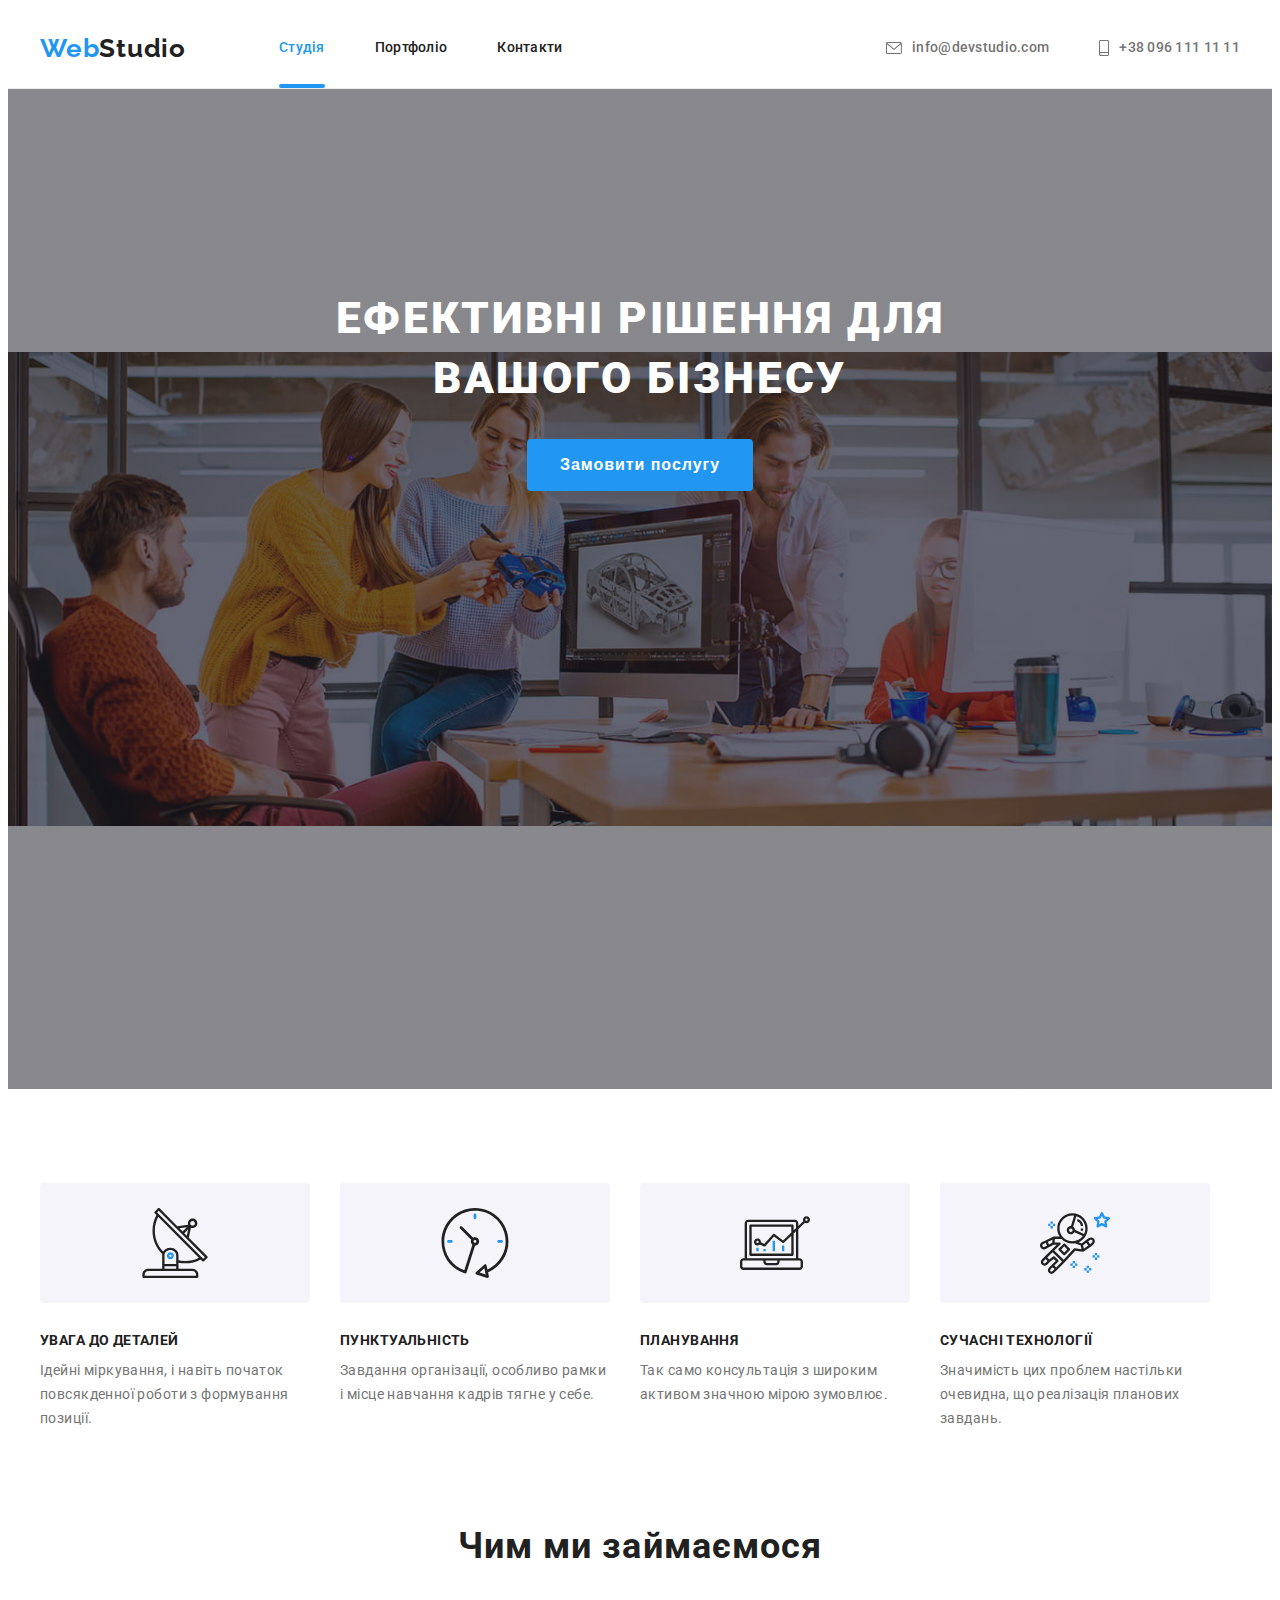
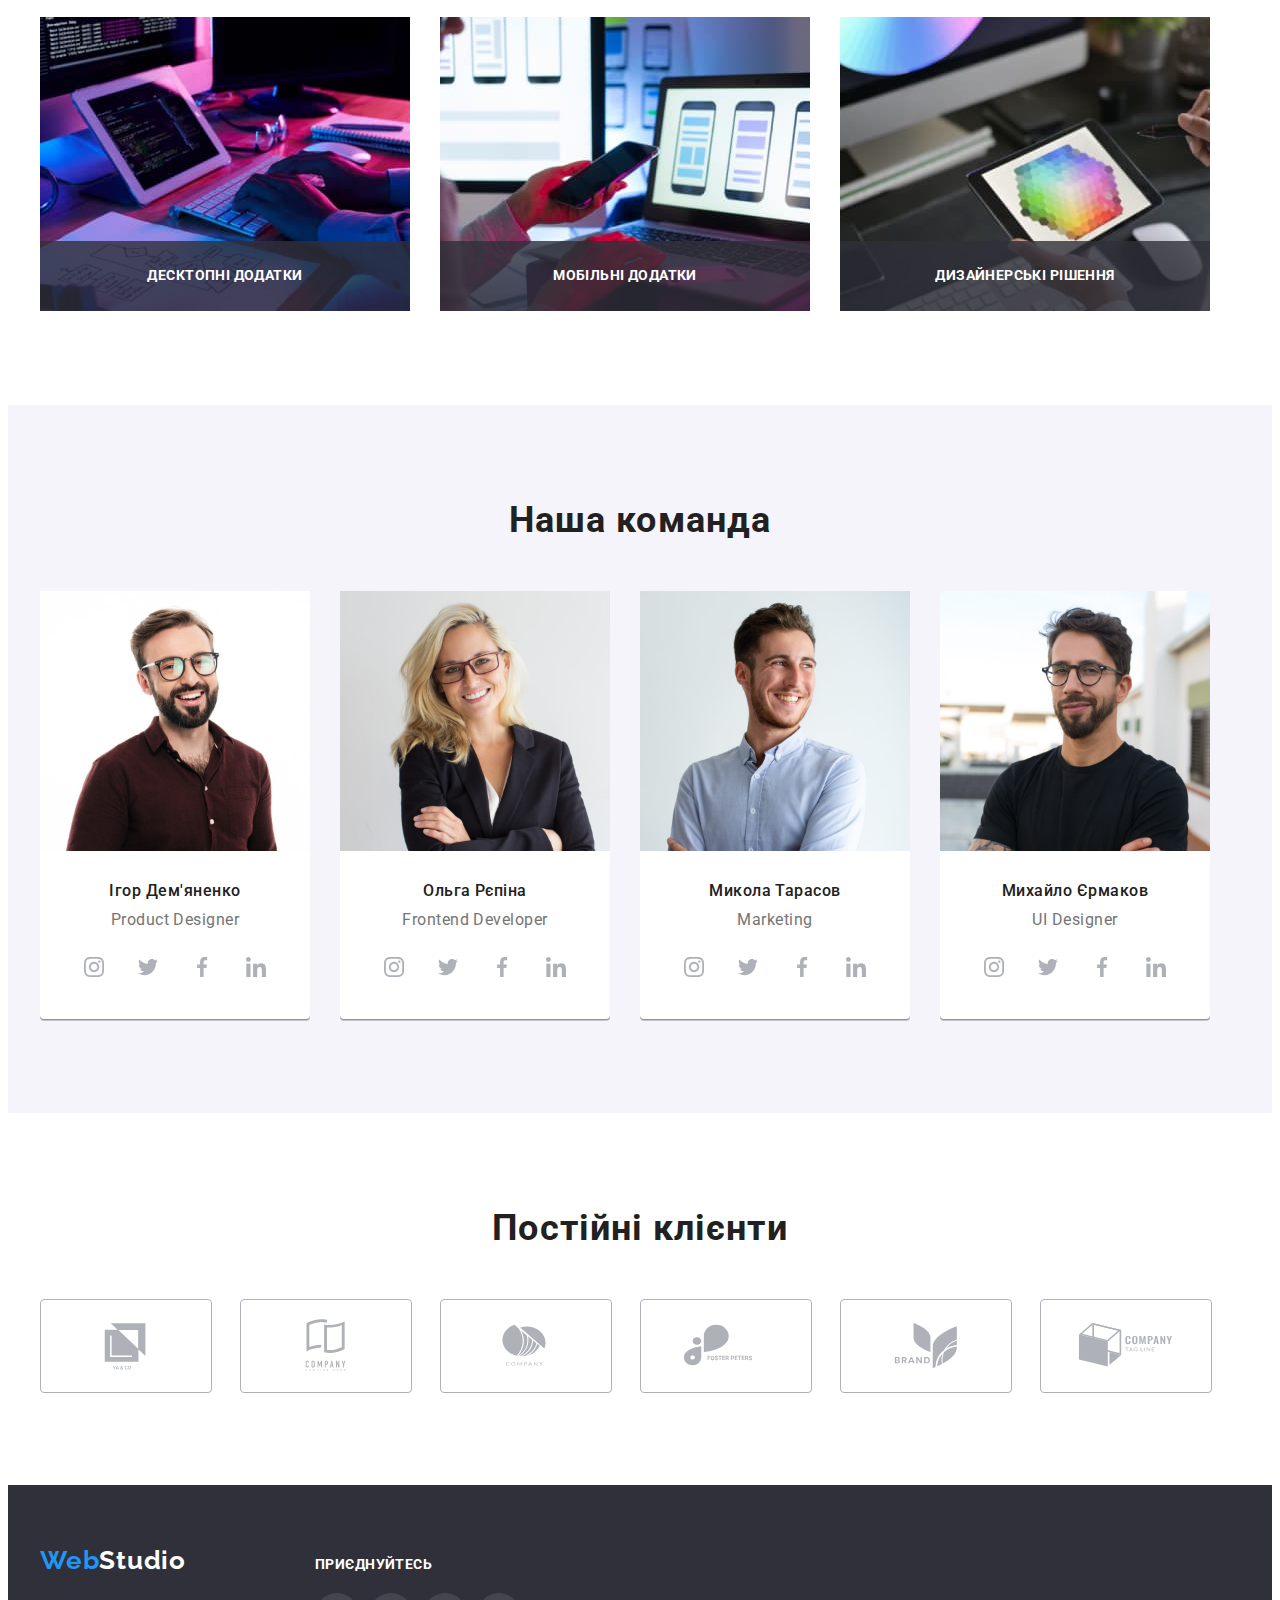
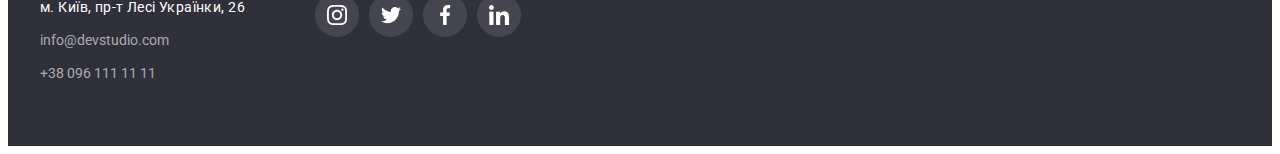
==== index.html @ 82b430c3 "Initial commit" ====
<!DOCTYPE html>
<html lang="en">
  <head>
    <meta charset="UTF-8" />
    <meta http-equiv="X-UA-Compatible" content="IE=edge" />
    <meta name="viewport" content="width=device-width, initial-scale=1.0" />
    <!--fonts-->
    <link rel="preconnect" href="https://fonts.googleapis.com" />
    <link rel="preconnect" href="https://fonts.gstatic.com" crossorigin />
    <link
      href="https://fonts.googleapis.com/css2?family=Raleway:wght@700&family=Roboto:wght@400;500;700;900&display=swap"
      rel="stylesheet"
    />
    <link rel="stylesheet" href="https://cdnjs.cloudflare.com/ajax/libs/modern-normalize/1.1.0/modern-normalize.min.css" integrity="sha512-wpPYUAdjBVSE4KJnH1VR1HeZfpl1ub8YT/NKx4PuQ5NmX2tKuGu6U/JRp5y+Y8XG2tV+wKQpNHVUX03MfMFn9Q==" crossorigin="anonymous" referrerpolicy="no-referrer" />
    <link rel="stylesheet" href="./css/styles.css" />
    <title>Студія</title>
  </head>
  <body>
    <!--headline-->
    <header class="header">
      <div class="container nav">
      <a href="" class="logo">Web<span class="logo-color">Studio</span></a>
      <nav>
        <ul class="nav-list">
          <li class="item">
            <a href="./index.html" class="nav-link current">Студія</a>
          </li>
          <li class="item">
            <a href="./portfolio.html" class="nav-link">Портфоліо</a>
          </li>
          <li class="item">
            <a href="" class="nav-link">Контакти</a>
           </li>
        </ul>
      </nav>
      <!--headline-contacts-->
      <ul class="contacts">
          <li class="item">
          <a href="mailto:info@devstudio.com" class="contacts-link">
            <svg class="cont-icon" width="16" height="12" aria-label="envelope">
              <use href="./images/icons1/icons.svg#icon-envelope"></use>
              </svg>info@devstudio.com</a>
          </li>
        <li class="item">
                    <a href="tel:+380961111111" class="contacts-link"
            > <svg class="cont-icon" width="10" height="16" aria-label="smartphone">
              <use href="./images/icons1/icons.svg#icon-smartphone"></use>
              </svg>+38 096 111 11 11</a>
        </li>
      </ul>
      </div>
    </header>
    <main>
      <!--hero-->
      <section class="hero">
        <div class="container">
        <h1 class="hero-title">Ефективні рішення для вашого бізнесу</h1>
        <button type="button" class="btn-hero" data-modal-open>Замовити послугу</button>
        </div>
      </section>
      <!--benefits-->
      <section class="section">
        <div class="container">
          <h2 class="visually-hidden">?></h2>
          <ul class="bene-list">
            <li class="item">
              <div class="bene-icon">
              <svg width="70" height="70" aria-label="antenna">
                <use href="./images/icons1/icons2.svg#icon-antenna"></use>
                </svg>
              </div>
              <h3 class="benefits-title">УВАГА ДО ДЕТАЛЕЙ</h3>
              <p class="benefits-text">
                Ідейні міркування, і навіть початок повсякденної роботи з
                формування позиції.
              </p>
            </li>
            <li class="item">
              <div class="bene-icon">
              <svg width="70" height="70" aria-label="clock">
                <use href="./images/icons1/icons2.svg#icon-clock"></use>
                </svg>
                </div>
              <h3 class="benefits-title">ПУНКТУАЛЬНІСТЬ</h3>
              <p class="benefits-text">
                Завдання організації, особливо рамки і місце навчання кадрів тягне
                у себе.
              </p>
            </li>
            <li class="item">
              <div class="bene-icon">
              <svg width="70" height="70" aria-label="diagram">
                <use href="./images/icons1/icons2.svg#icon-diagram"></use>
                </svg>
              </div>
              <h3 class="benefits-title">ПЛАНУВАННЯ</h3>
              <p class="benefits-text">
                Так само консультація з широким активом значною мірою зумовлює.
              </p>
            </li>
            <li class="item">
              <div class="bene-icon">
              <svg width="70" height="70" aria-label="astronaut">
                <use href="./images/icons1/icons2.svg#icon-astronaut"></use>
                </svg>
              </div>
              <h3 class="benefits-title">СУЧАСНІ ТЕХНОЛОГІЇ</h3>
              <p class="benefits-text">
                Значимість цих проблем настільки очевидна, що реалізація планових
                завдань.
              </p>
            </li>
          </ul>
        </div>
      </section>
      <!--pictures-->
      <section class="section section-pics">
        <div class="container">
        <h2 class="section-title">Чим ми займаємося</h2>
        <ul class="pictures">
          <li class="pictures-item"><img src="./images/box1(1).jpg" alt="desktop" width="370"/>
          <p class="label">Десктопні додатки</p></li>
          <li class="pictures-item"><img src="./images/box2(1).jpg" alt="cell" width="370"/>
          <p class="label">Мобільні додатки</p></li>
          <li class="pictures-item"><img src="./images/box3(1).jpg" alt="tablet" width="370"/>
          <p class="label">Дизайнерські рішення</p></li>
        </ul>
        </div>
      </section>
      <!--who-->
      <section class="section team-section">
        <div class="container">
        <h2 class="section-title">Наша команда</h2>
        <ul class="team">
          <li class="card">
            <img src="./images/img1(1).jpg" alt="young man photo" width="270" />
            <div class="card-data">
            <h3 class="name">Ігор Дем'яненко</h3>
            <p class="profession">Product Designer</p>
            <ul class="social-links">
              <li class="social-item">
                <a class="social-link" href="">
                <svg class="social-icon" width="20" height="20">
                  <use href="./images/icons1/icons.svg#icon-instagram"></use>
                </svg>
                </a>
              </li>
              <li class="social-item">
                <a class="social-link" href="">
               <svg class="social-icon" width="20" height="20">
                <use href="./images/icons1/icons.svg#icon-twitter"></use>
                </svg>
                </a>
              </li>
              <li class="social-item">
                <a class="social-link" href="">
                <svg class="social-icon" width="20" height="20">
                <use href="./images/icons1/icons.svg#icon-facebook"></use>
              </svg>
                </a>
            </li>
              <li class="social-item">
                <a class="social-link" href="">
                <svg class="social-icon" width="20" height="20">
                <use href="./images/icons1/icons.svg#icon-linkedin"></use>
              </svg>
                </a>
            </li>
            </ul>
            </div>
          </li>
          <li class="card">
            <img src="./images/img2(1).jpg" alt="young woman photo" width="270" />
            <div class="card-data">
            <h3 class="name">Ольга Рєпіна</h3>
            <p class="profession">Frontend Developer</p>
            <ul class="social-links">
              <li class="social-item">
                <a class="social-link" href="">
                <svg class="social-icon" width="20" height="20">
                  <use href="./images/icons1/icons.svg#icon-instagram"></use>
                </svg>
                </a>
              </li>
              <li class="social-item">
                <a class="social-link" href="">
               <svg class="social-icon" width="20" height="20">
                <use href="./images/icons1/icons.svg#icon-twitter"></use>
                </svg>
                </a>
              </li>
              <li class="social-item">
                <a class="social-link" href="">
                <svg class="social-icon" width="20" height="20">
                <use href="./images/icons1/icons.svg#icon-facebook"></use>
              </svg>
                </a>
            </li>
              <li class="social-item">
                <a class="social-link" href="">
                <svg class="social-icon" width="20" height="20">
                <use href="./images/icons1/icons.svg#icon-linkedin"></use>
              </svg>
                </a>
            </li>
            </ul>
            </div>
          </li>
          <li class="card">
            <img src="./images/img3(1).jpg" alt="young man photo" width="270" />
            <div class="card-data">
            <h3 class="name">Микола Тарасов</h3>
            <p class="profession">Marketing</p>
            <ul class="social-links">
              <li class="social-item">
                <a class="social-link" href="">
                <svg class="social-icon" width="20" height="20">
                  <use href="./images/icons1/icons.svg#icon-instagram"></use>
                </svg>
                </a>
              </li>
              <li class="social-item">
                <a class="social-link" href="">
               <svg class="social-icon" width="20" height="20">
                <use href="./images/icons1/icons.svg#icon-twitter"></use>
                </svg>
                </a>
              </li>
              <li class="social-item">
                <a class="social-link" href="">
                <svg class="social-icon" width="20" height="20">
                <use href="./images/icons1/icons.svg#icon-facebook"></use>
              </svg>
                </a>
            </li>
              <li class="social-item">
                <a class="social-link" href="">
                <svg class="social-icon" width="20" height="20">
                <use href="./images/icons1/icons.svg#icon-linkedin"></use>
              </svg>
                </a>
            </li>
            </ul>
            </div>
          </li>
          <li class="card">
            <img src="./images/img4(1).jpg" alt="young man photo" width="270" />
            <div class="card-data">
            <h3 class="name">Михайло Єрмаков</h3>
            <p class="profession">UI Designer</p>
            <ul class="social-links">
              <li class="social-item">
                <a class="social-link" href="">
                <svg class="social-icon" width="20" height="20">
                  <use href="./images/icons1/icons.svg#icon-instagram"></use>
                </svg>
                </a>
              </li>
              <li class="social-item">
                <a class="social-link" href="">
               <svg class="social-icon" width="20" height="20">
                <use href="./images/icons1/icons.svg#icon-twitter"></use>
                </svg>
                </a>
              </li>
              <li class="social-item">
                <a class="social-link" href="">
                <svg class="social-icon" width="20" height="20">
                <use href="./images/icons1/icons.svg#icon-facebook"></use>
              </svg>
                </a>
            </li>
              <li class="social-item">
                <a class="social-link" href="">
                <svg class="social-icon" width="20" height="20">
                <use href="./images/icons1/icons.svg#icon-linkedin"></use>
              </svg>
                </a>
            </li>
            </ul>
            </div>
          </li>
        </ul>
        </div>
      </section>
      <section class="section">
        <div class="container">
          <h2 class="section-title">Постійні клієнти</h2>
          <ul class="client-icon-container">
            <li class="client-item">
              <a class="client-link" href="">
          <svg class="client-icon" width="106" height="60" aria-label="client logo">
            <use href="./images/icons1/icons2.svg#icon-client1"></use>
          </svg></a>
        </li>
        <li class="client-item">
          <a class="client-link" href="">
          <svg class="client-icon" width="106" height="60" aria-label="client logo">
            <use href="./images/icons1/icons2.svg#icon-client2"></use>
          </svg></a>
        </li>
        <li class="client-item">
          <a class="client-link" href="">
          <svg class="client-icon" width="106" height="60" aria-label="client logo">
              <use href="./images/icons1/icons2.svg#icon-client3"></use>
          </svg></a>
        </li>
        <li class="client-item">
          <a class="client-link" href="">
          <svg class="client-icon" width="106" height="60" aria-label="client logo">
            <use href="./images/icons1/icons2.svg#icon-client4"></use>
          </svg></a>
        </li>
        <li class="client-item">
          <a class="client-link" href="">
         <svg class="client-icon" width="106" height="60" aria-label="client logo">
            <use href="./images/icons1/icons2.svg#icon-client5"></use>
          </svg></a>
        </li>
        <li class="client-item">
          <a class="client-link" href="">
          <svg class="client-icon" width="106" height="60" aria-label="client logo">
            <use href="./images/icons1/icons2.svg#icon-client6"></use>
          </svg></a>
        </li>
          </ul>  
        </div>
      </section>
    </main>
    <footer class="footer">
      <div class="container footer-container">
        <div class="footer-data">
      <a href="" class="logo logo-footer">Web<span class="logo-color-foot">Studio</span></a>
      <address class="address">
        <ul>
          <li class="footer-link">
            <a href="https://goo.gl/maps/9TufqQXHVESEiAqk8" class="address-link-top"
              >м. Київ, пр-т Лесі Українки, 26</a
            >
          </li>
          <li class="footer-link">
            <a href="mailto:info@devstudio.com" class="address-link"
              >info@devstudio.com</a
            >
          </li>
          <li>
            <a href="tel:+380961111111" class="address-link">+38 096 111 11 11</a>
          </li>
        </ul>
      </address>
        </div>
      <div class="footer-socials">
      <h3 class="socials-title">приєднуйтесь</h3>
      <ul class="social-links-footer">
        <li class="social-item-footer">
          <a class="social-link-footer" href="">
            <svg class="social-icon" width="20" height="20">
              <use href="./images/icons1/icons.svg#icon-instagram"></use>
            </svg>
            </a>
        </li>
        <li class="social-item-footer">
          <a class="social-link-footer" href="">
            <svg class="social-icon" width="20" height="20">
              <use href="./images/icons1/icons.svg#icon-twitter"></use>
            </svg>
            </a>
        </li>
        <li class="social-item-footer">
          <a class="social-link-footer" href="">
            <svg class="social-icon" width="20" height="20">
              <use href="./images/icons1/icons.svg#icon-facebook"></use>
            </svg>
            </a></li>
        <li class="social-item-footer">
          <a class="social-link-footer" href="">
            <svg class="social-icon" width="20" height="20">
              <use href="./images/icons1/icons.svg#icon-linkedin"></use>
            </svg>
            </a></li>
      </ul>
      </div>
      </div>
    </footer>
    <div class="backdrop is-hidden" data-modal>
      <div class="modal">
      <button class="close-btn" data-modal-close>
        <img src="./images/close-black-18dp(2)1.png" alt="close button">
      </button></div>
    </div>
    <script src="./js/modal.js"></script>
  </body>
</html>
---- css/styles.css ----
:root {
  --main-font: roboto;
  --secondary-font: raleway;
  --primary-text-color: #757575;
  --title-text-color: #212121;
  --accent-color: #2196f3;

  --animation: 250ms cubic-bezier(0.4, 0, 0.2, 1);
}
body {
  font-family: roboto, sans-serif;
  color: var(--primary-text-color);
  background-color: #ffffff;
}
ul {
  margin: 0;
  padding: 0;
  list-style: none;
}
img {
  display: block;
  max-width: 100%;
  height: auto;
}
/*reset*/
h1,
h2,
h3,
h4,
h5,
h6,
p {
  margin: 0;
}
.container {
  margin: 0 auto;
  width: 1200px;
  padding-left: 15px;
  padding-right: 15px;
}

/*header*/
.header {
  border-bottom: 1px solid #ececec;
}
.logo {
  font-family: "Raleway";
  font-weight: 700;
  font-size: 26px;
  line-height: 1.19;
  letter-spacing: 0.03em;
  color: var(--accent-color);
  text-decoration: none;
  margin-right: 93px;
}
.logo-footer {
  margin: 0;
}
.logo-color {
  color: var(--title-text-color);
}
.logo-color-foot {
  color: #ffffff;
}
/*navigation*/
.nav {
  display: flex;
  align-items: center;
}
.nav-list {
  display: flex;
}
.nav-list .item:not(:last-child) {
  margin-right: 50px;
}
.nav-link {
  position: relative;
  display: block;
  padding: 32px 0;
  font-weight: 500;
  font-size: 14px;
  line-height: 1.14;
  letter-spacing: 0.02em;
  text-decoration: none;
  color: var(--title-text-color);
  transition: color var(--animation);
}
.nav-link.current {
  color: var(--accent-color);
}
.nav-link::after {
  position: absolute;
  left: 0;
  bottom: 0;
  content: "";
  display: inline-block;
  width: 100%;
  height: 4px;
  border-radius: 2px;
  background-color: var(--accent-color);
  opacity: 0;
  transition: opacity var(--animation);
}
.nav-link.current::after {
  opacity: 1;
}
.nav-link:hover::after,
.nav-link:focus::after {
  opacity: 1;
}
.nav-link:hover,
.nav-link:focus,
.nav-link.current {
  color: var(--accent-color);
}
/*contacts*/
.contacts {
  display: flex;
  margin-left: auto;
}
.contacts .item:not(:last-child) {
  margin-right: 50px;
}
.contacts-link {
  text-decoration: none;
  font-weight: 500;
  font-size: 14px;
  line-height: 1.14;
  letter-spacing: 0.02em;
  color: var(--primary-text-color);
  fill: var(--primary-text-color);
  display: flex;
  align-items: center;
  gap: 10px;
  transition: color var(--animation), fill var(--animation);
}
.contacts-link:hover,
.contacts-link:focus {
  color: var(--accent-color);
  fill: var(--accent-color);
}
/*hero*/
.hero-title {
  font-weight: 900;
  font-size: 44px;
  line-height: 1.36;
  text-align: center;
  letter-spacing: 0.06em;
  text-transform: uppercase;
  color: #ffffff;
  width: 700px;
  margin-bottom: 30px;
  margin-left: auto;
  margin-right: auto;
}
.hero {
  align-items: center;
  text-align: center;
  padding-top: 200px;
  padding-bottom: 200px;
  max-width: 1600px;
  height: 600px;
  margin-left: auto;
  margin-right: auto;
  background: #c4c4c4;
  background-image: linear-gradient(
      to right,
      rgba(47, 48, 58, 0.4),
      rgba(47, 48, 58, 0.4)
    ),
    url(../images/hero-bg.jpg);
  background-position: center;
  background-size: contain;
  background-repeat: no-repeat;
}
.btn-hero {
  background-color: var(--accent-color);
  font-weight: 700;
  font-size: 16px;
  line-height: 1.88;
  letter-spacing: 0.06em;
  color: #ffffff;
  cursor: pointer;
  border: 1px solid transparent;
  border-radius: 4px;
  padding: 10px 32px;
}
/*sections*/
.section {
  padding-top: 94px;
  padding-bottom: 94px;
}
.visually-hidden {
  position: absolute;
  width: 1px;
  height: 1px;
  margin: -1px;
  border: 0;
  padding: 0;
  white-space: nowrap;
  clip-path: inset(100%);
  clip: rect(0 0 0 0);
  overflow: hidden;
}
.bene-list {
  display: flex;
  flex-wrap: wrap;
}
.bene-list .item {
  width: 270px;
}
.bene-list .item:not(:last-child) {
  margin-right: 30px;
}
.benefits-title {
  font-weight: 700;
  font-size: 14px;
  line-height: 1.14;
  letter-spacing: 0.03em;
  text-transform: uppercase;
  color: var(--title-text-color);
  margin-bottom: 10px;
  margin-top: 30px;
}
.benefits-text {
  font-size: 14px;
  font-style: regular;
  line-height: 1.71;
  letter-spacing: 0.03em;
  color: var(--primary-text-color);
}
.bene-icon {
  background-color: #f5f4fa;
  border-radius: 4px;
  display: flex;
  align-items: center;
  justify-content: center;
  height: 120px;
}
/*pictures*/
.pictures {
  display: flex;
}
.label {
  position: absolute;
  left: 0;
  bottom: 0;
  width: 100%;
  height: 70px;
  font-weight: 700;
  font-size: 14px;
  line-height: 1.14;
  letter-spacing: 0.03em;
  text-transform: uppercase;
  color: #ffffff;
  display: flex;
  align-items: center;
  justify-content: center;
  background-color: rgba(47, 48, 58, 0.8);
}
.pictures-item {
  position: relative;
}
.pictures-item:not(:last-child) {
  margin-right: 30px;
}
.team {
  display: flex;
}
.team-section {
  display: flex;
  background-color: #f5f4fa;
}
.card:not(:last-child) {
  margin-right: 30px;
}
.card {
  background-color: #fff;
  border-radius: 4px;
  box-shadow: 0px 2px rgba(0, 0, 0, 0.2), 0px 1px rgba(0, 0, 0, 0.14),
    0px 1px rgba(0, 0, 0, 0.12);
}
.card-data {
  padding: 30px 0;
}
.section-title {
  font-weight: 700;
  font-size: 36px;
  line-height: 1.17;
  text-align: center;
  letter-spacing: 0.03em;
  color: var(--title-text-color);
  margin-bottom: 50px;
}
.section-text {
  font-size: 16px;
  line-height: 1.88;
  letter-spacing: 0.03em;
  color: var(--primary-text-color);
}
.section-pics {
  padding-top: 0;
}
.name {
  font-weight: 500;
  font-size: 16px;
  line-height: 1.19;
  text-align: center;
  letter-spacing: 0.03em;
  color: var(--title-text-color);
  margin-bottom: 10px;
}
.profession {
  font-size: 16px;
  line-height: 1.19;
  text-align: center;
  letter-spacing: 0.03em;
  color: var(--primary-text-color);
  margin-bottom: 16px;
}
.social-links {
  display: flex;
  gap: 10px;
  justify-content: center;
}
.social-links-footer {
  display: flex;
  color: #fff;
}
.social-link {
  display: flex;
  align-items: center;
  justify-content: center;
  border-radius: 50%;
  fill: #afb1b8;
  width: 100%;
  height: 100%;
  transition: background-color var(--animation),
  fill var(--animation);
}
.social-item {
  width: 44px;
  height: 44px;
  gap: 10px;
}
.social-links-footer {
  gap: 10px;
}
.social-link-footer {
  display: flex;
  align-items: center;
  justify-content: center;
  width: 44px;
  height: 44px;
  border-radius: 50%;
  background-color: rgba(255, 255, 255, 0.1);
  fill: #fff;
  transition: background-color var(--animation);
}
.social-link-footer:hover,
.social-link-footer:focus {
  background-color: var(--accent-color);
}
.social-link:hover,
.social-link:focus {
  background-color: var(--accent-color);
  fill: #fff;
}
.client-icon-container {
  display: flex;
  gap: 30px;
}
.client-item {
  width: 170px;
  height: 92px;
}
.client-link {
  display: flex;
  width: 100%;
  height: 100%;
  border: 1px solid #afb1b8;
  border-radius: 4px;
  align-items: center;
  justify-content: center;
  fill: #afb1b8;
  transition: fill var(--animation), border-color var(--animation);
}
.client-link:hover,
.client-link:focus {
  border-color: var(--accent-color);
  fill: var(--accent-color);
}
/*buttons*/
.btn {
  font-weight: 500;
  font-size: 16px;
  line-height: 1.62;
  text-align: center;
  letter-spacing: 0.03em;
  cursor: pointer;
  padding: 6px 25px;
  border: 1px solid transparent;
  border-radius: 4px;
  transition: color var(--animation), background-color var(--animation),
    cursor var(--animation), box-shadow var(--animation);
}
.btn:hover,
.btn:focus,
.btn-active {
  color: #ffffff;
  background-color: var(--accent-color);
  cursor: pointer;
  box-shadow: 0px 3px 1px rgba(0, 0, 0, 0.1), 0px 1px 2px rgba(0, 0, 0, 0.08),
    0px 2px 2px rgba(0, 0, 0, 0.12);
  border-radius: 4px;
}
.container-title {
  font-weight: 700;
  font-size: 18px;
  line-height: 2;
  letter-spacing: 0.06em;
  color: var(--title-text-color);
  margin-bottom: 4px;
}
/*footer*/
.footer {
  background-color: #2f303a;
  padding-top: 60px;
  padding-bottom: 60px;
}
.socials-title {
  font-weight: 700;
  font-size: 14px;
  letter-spacing: 0.03em;
  text-transform: uppercase;
  line-height: 1.14;
  vertical-align: top;
  color: #fff;
  margin-bottom: 20px;
}
.address {
  margin-top: 20px;
}
.footer-data {
  margin-right: 70px;
}
.footer-link {
  margin-bottom: 9px;
}
.footer-container {
  display: flex;
  align-items: baseline;
}
.address-link-top {
  color: #ffffff;
  font-style: normal;
  font-size: 14px;
  line-height: 1.71;
  letter-spacing: 0.03em;
  text-decoration: none;
  transition: color var(--animation);
}
.address-link-top:hover,
.address-link-top:focus {
  color: var(--accent-color);
}
.address-link {
  font-style: normal;
  font-size: 14px;
  line-height: 1.71;
  color: rgba(255, 255, 255, 0.6);
  text-decoration: none;
  transition: color var(--animation);
}
.address-link:hover,
.address-link:focus {
  color: var(--accent-color);
}
.filters {
  display: flex;
  justify-content: center;
  margin-bottom: 50px;
}
.filter-item:not(:last-child) {
  margin-right: 8px;
}
.projects {
  display: flex;
  flex-wrap: wrap;
}
.project-wrap {
  position: relative;
  overflow: hidden;
}
.project-overlay {
  position: absolute;
  top: 0;
  left: 0;
  width: 100%;
  height: 100%;
  background-color: rgba(33, 150, 243, 0.9);
  display: block;
  transform: translateY(100%);
  transition: transform var(--animation);
}
.project-card:hover .project-overlay,
.project-card:focus .project-overlay {
  transform: translateY(0);
}
.project-item {
  width: 370px;
  margin-right: 30px;
  margin-bottom: 30px;
  transition: transform var(--animation);
}
.overlay-text {
  padding: 63px 24px 56px 24px;
  font-weight: 400;
  font-size: 18px;
  line-height: 1.56;
  letter-spacing: 0.03em;
  color: #ffffff;
}
.project-card {
  display: block;
  text-decoration: none;
  background: #ffffff;
  border: 1px solid #eeeeee;
  transition: box-shadow var(--animation);
}
.project-card:hover,
.project-card:focus {
  box-shadow: 0px 1px 1px rgba(0, 0, 0, 0.12), 0px 4px 4px rgba(0, 0, 0, 0.06),
    1px 4px 6px rgba(0, 0, 0, 0.16);
}
.project-data {
  padding: 20px 24px;
  border: 1px solid rgba(238, 238, 238, 1);
}
.project-item:nth-child(3n) {
  margin-right: 0;
}
.project-item:nth-last-child(-n + 3) {
  margin-bottom: 0;
}
.backdrop {
  position: fixed;
  top: 0;
  left: 0;
  width: 100%;
  height: 100%;
  background-color: rgba(0, 0, 0, 0.2);
  opacity: 1;
  visibility: initial;
  transition: opacity var(--animation), visibility var(--animation);
  }
.backdrop.is-hidden {
  visibility: hidden;
  opacity: 0;
  pointer-events: none;
}
.backdrop.is-hidden .modal {
  transform: translate(-50%, -50%) scale(0.5);
}
.modal {
  min-width: 528px;
  min-height: 581px;
  position: absolute;
  top: 50%;
  left: 50%;
  transform: translate(-50%, -50%) scale(1);
  transition: transform var(--animation);
  background-color: #FFFFFF;
  box-shadow: 0px 1px 3px rgba(0, 0, 0, 0.12),
  0px 1px 1px rgba(0, 0, 0, 0.14), 
  0px 2px 1px rgba(0, 0, 0, 0.2);
  border-radius: 4px;
  display: flex;
  flex-direction: row-reverse;
  padding: 8px;
}
.close-btn {
  width: 30px;
  height: 30px;
  border-radius: 50%;
  border: 1px solid rgba(0, 0, 0, 0.1);
  cursor: pointer;
}
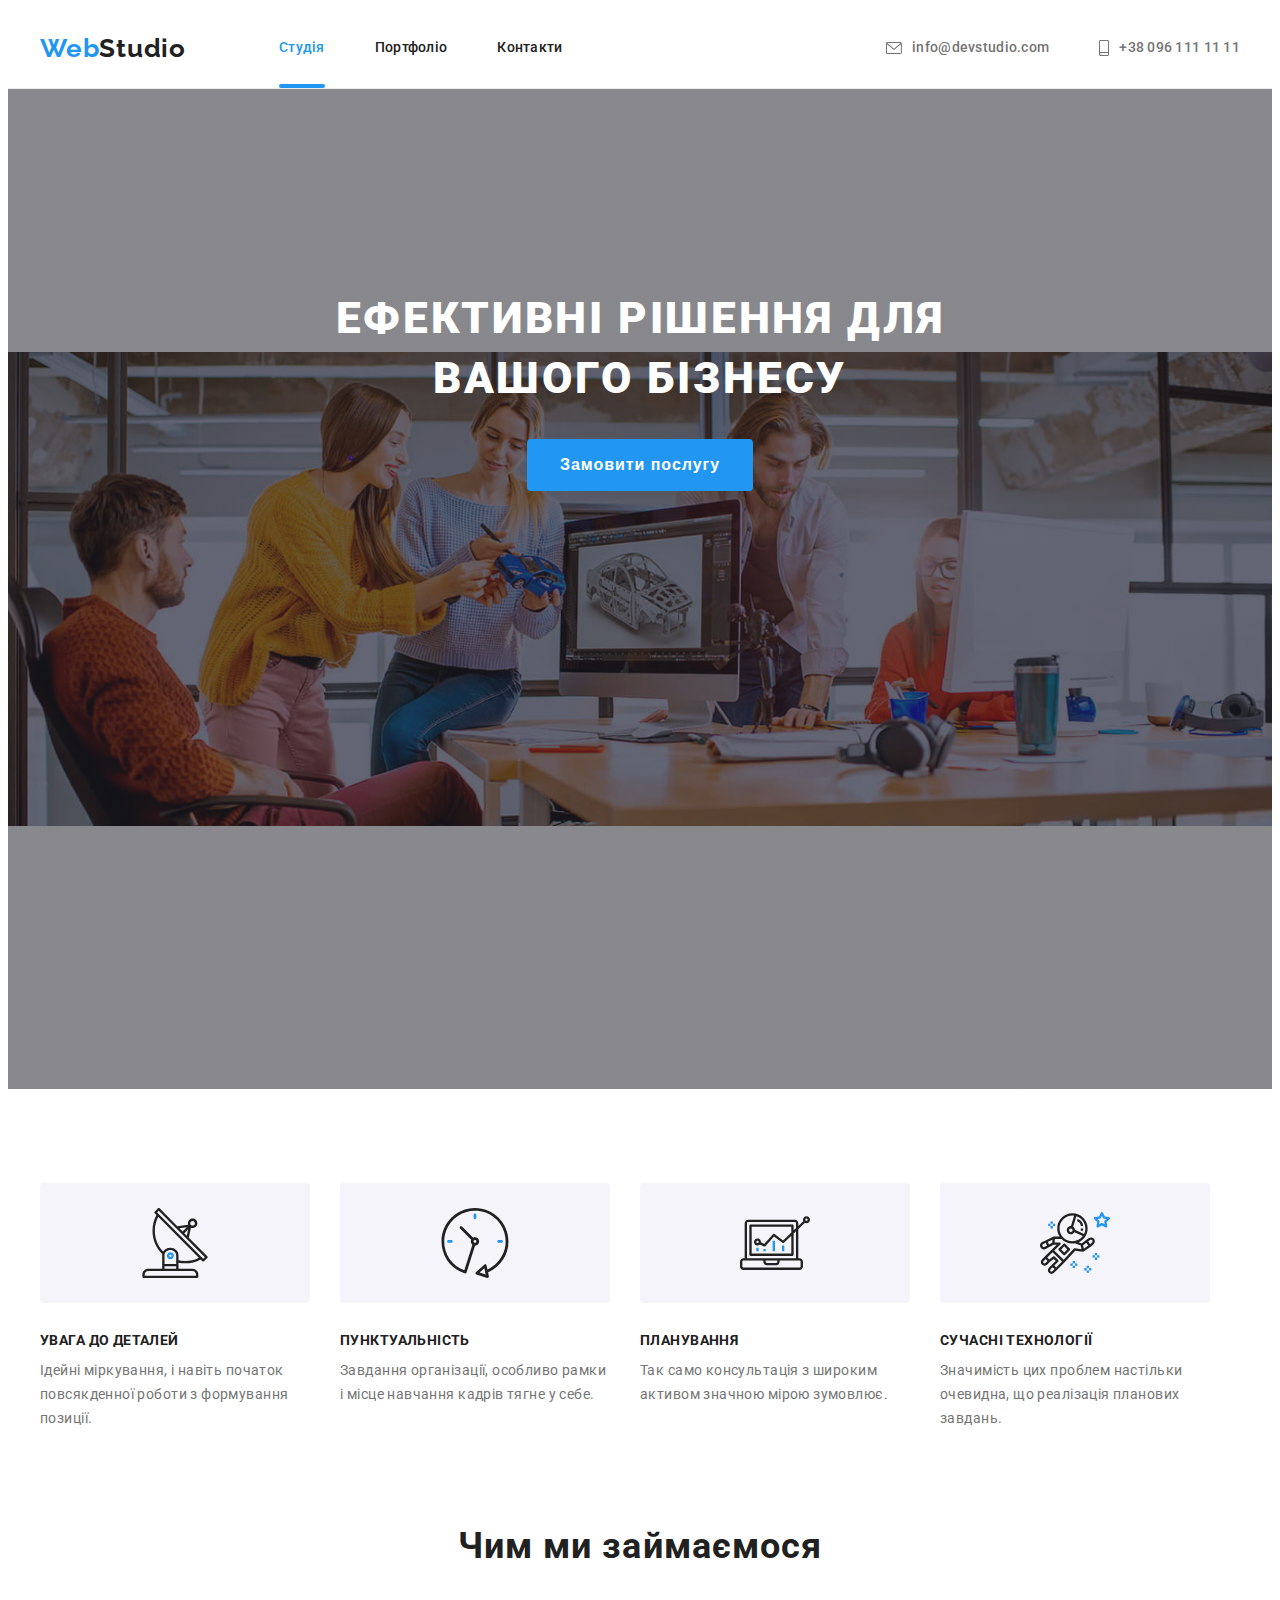
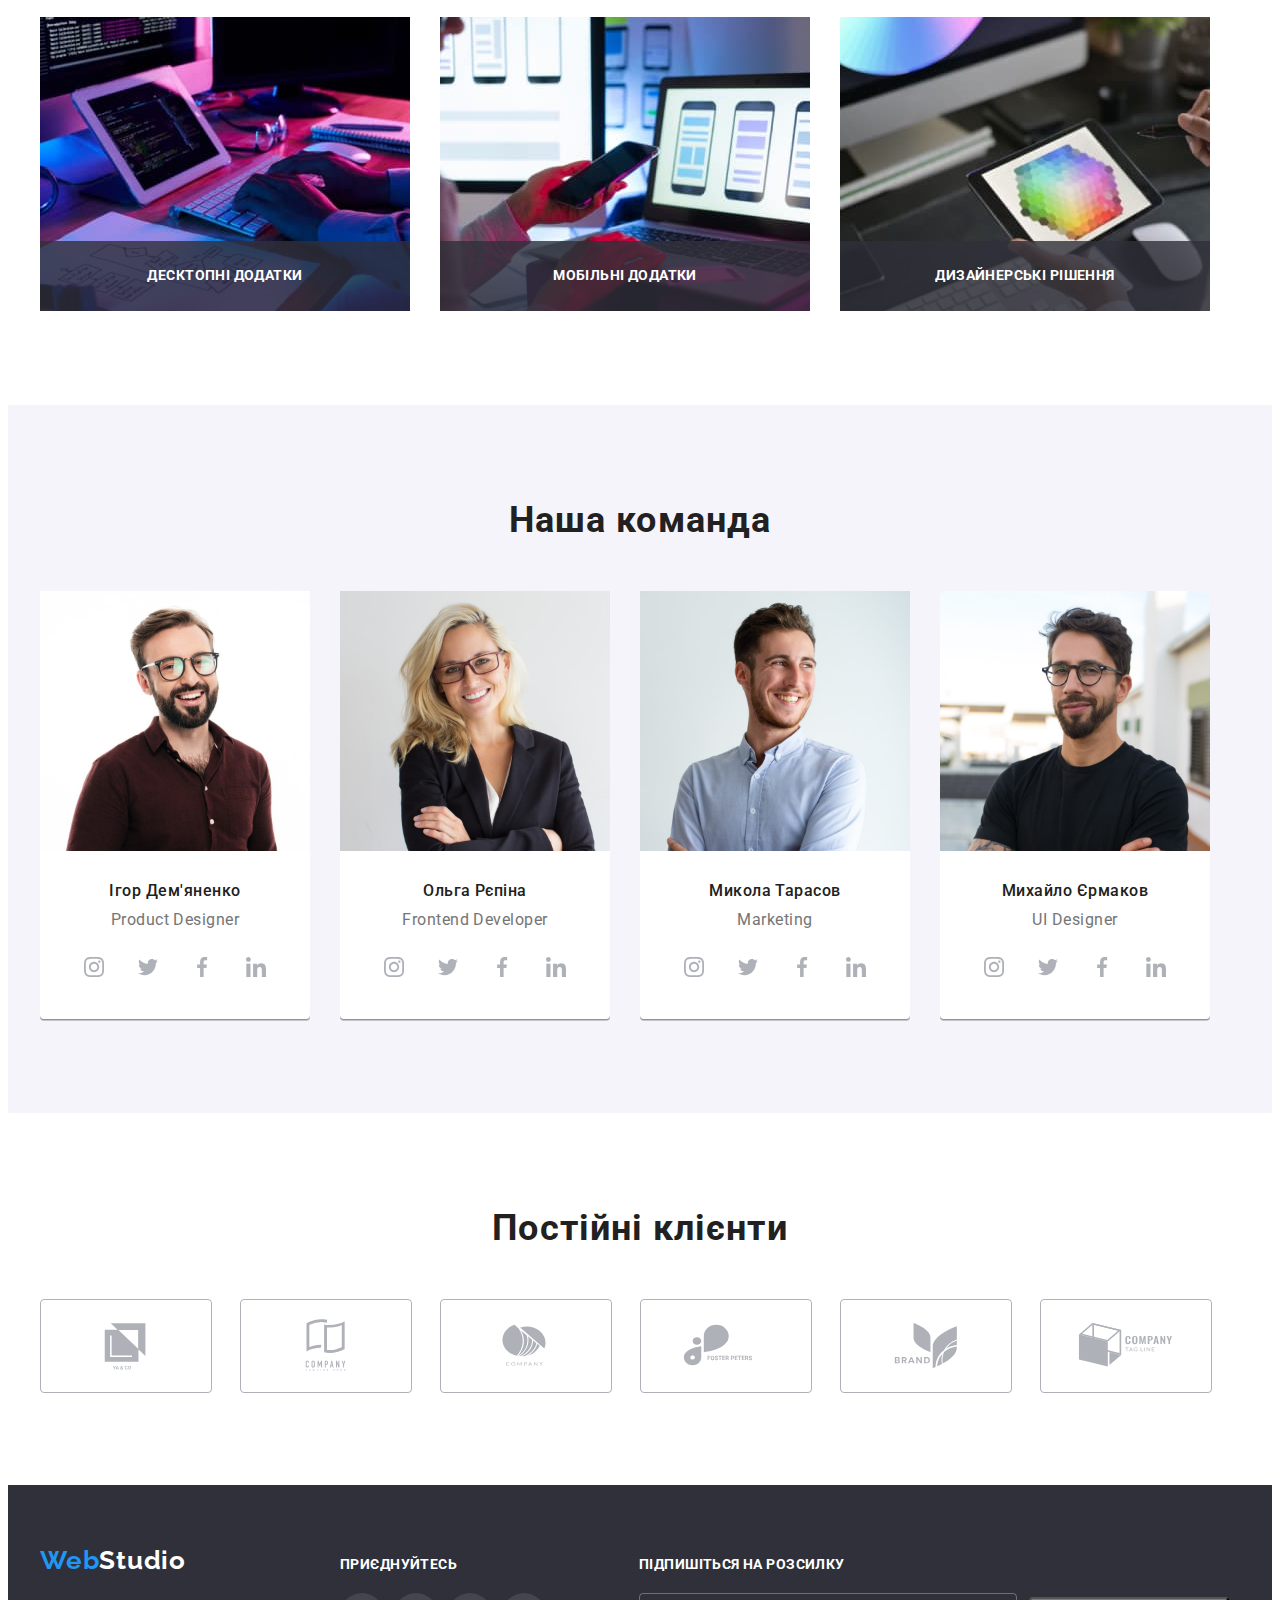
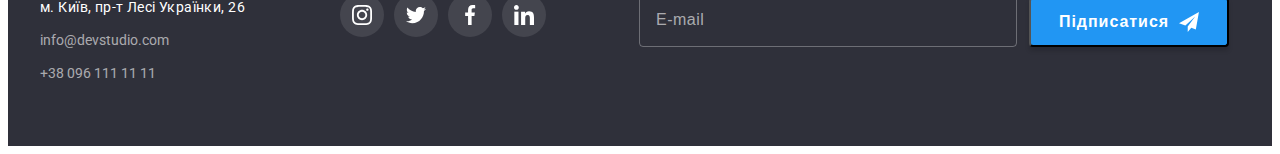
==== commit 8a5afa30: "nmnn" ====
--- a/index.html
+++ b/index.html
@@ -380,13 +380,65 @@
             </a></li>
       </ul>
       </div>
+        <div class="form-footer">
+          <div class="form-footer-label">
+          <label for="footer-form" class="form-footer-title">Підпишіться на розсилку</label>
+          <input type="email" id="footer-form" placeholder="E-mail" class="form-footer-input">
+          </div>
+          <button class="footer-btn">
+          <span class="footer-btn-txt">Підписатися</span>
+          <svg width="24" height="24">
+            <use href="./images/icons2.svg#icon-send"></use>
+          </svg>
+          </button>
+        </div>
       </div>
     </footer>
     <div class="backdrop is-hidden" data-modal>
       <div class="modal">
       <button class="close-btn" data-modal-close>
-        <img src="./images/close-black-18dp(2)1.png" alt="close button">
-      </button></div>
+        <img src="./images/close-black-18dp(2)1.png" alt="close button"></button>
+      <form class="form">
+          <h2 class="form-title">Залиште свої дані, ми вам передзвонимо</h2>
+          <div class="form-field">
+            <label for="user-name">Ім'я</label> 
+            <input type="text" name="name" id="user-name" placeholder=" " class="form-input">
+            <span class="form-icon"> 
+              <svg width="18" height="18" class="input-icon">
+              <use href="./images/icons1/symbol-defs.svg#icon-person-black"></use>
+              </svg>
+            </span>           
+            </div>
+          <div class="form-field">
+            <label for="phone-number">Телефон</label>
+            <input type="text" name="tel" id="phone-number" placeholder=" " class="form-input">
+            <span class="form-icon"><svg width="18" height="18">
+              <use href="./images/icons1/symbol-defs.svg#icon-phone-black"></use>
+            </svg></span> 
+          </div>
+          <div class="form-field">
+            <label for="mail">Пошта</label>
+            <input type="text" name="e-mail" id="mail" placeholder=" " class="form-input">
+            <span class="form-icon"><svg width="18" height="18">
+              <use href="./images/icons1/symbol-defs.svg#icon-email"></use>
+            </svg></span>
+          </div>
+          <div class="form-field">
+            <label for="comments">Коментар</label>
+            <textarea name="comment field" id="comments" rows="6" placeholder="Введіть текст" class="form-txt"></textarea>
+          </div>
+          <div class="form-check">
+          <label class="form-checkbox">
+            <input type="checkbox" class="checkbox visually-hidden">
+            <svg class="checkbox-icon" width="16" height="15">
+              <use class="box-checked" href="./images/symbol-defs.svg#icon-check"></use>
+              <use class="box-unchecked" href="./images/icons6.svg#icon-uncheck"></use>
+            </svg>
+            <span class="check-txt">Погоджуюся з розсилкою та приймаю<a href="" class="check-link"> Умови договору</a></span>
+          </label></div>
+          <button type="submit" class="form-btn">Відправити</button>
+      </form>
+      </div>
     </div>
     <script src="./js/modal.js"></script>
   </body>
--- a/css/styles.css
+++ b/css/styles.css
@@ -427,6 +427,13 @@
   background-color: #2f303a;
   padding-top: 60px;
   padding-bottom: 60px;
+  max-width: 1600px;
+  margin-left: auto;
+  margin-right: auto;
+}
+.footer-socials {
+  width: 206px;
+  margin-right: 93px;
 }
 .socials-title {
   font-weight: 700;
@@ -439,6 +446,7 @@
   margin-bottom: 20px;
 }
 .address {
+  width: 230px;
   margin-top: 20px;
 }
 .footer-data {
@@ -585,4 +593,195 @@
   border-radius: 50%;
   border: 1px solid rgba(0, 0, 0, 0.1);
   cursor: pointer;
+}
+.form {
+  width: 448px;
+  margin-left: auto;
+  margin-right: auto;
+  margin-top: 32px;
+  margin-bottom: 32px;
+  }
+.form-title {
+  display: block;
+  margin-right: auto;
+  margin-left: auto;
+  margin-bottom: 12px;
+  font-weight: 700;
+  font-size: 20px;
+  line-height: 1.15;
+  text-align: center;
+  letter-spacing: 0.03em;
+  color: var(--title-text-color);
+}
+.form-field {
+  display: flex;
+  flex-direction: column;
+  margin-bottom: 10px;
+  position: relative;
+}
+.form-field label {
+  margin-right: auto;
+  margin-bottom: 4px;
+  font-size: 12px;
+  line-height: 1.17;
+  letter-spacing: 0.01em;
+  color: var(--primary-text-color);
+}
+.form-field input {
+  margin: 0;
+  height: 40px;
+  border: 1px solid rgba(33, 33, 33, 0.2);
+  border-radius: 4px;
+}
+.form-input {
+  padding-left: 35px;
+  transition: border-color var(--animation);
+}
+.form-input:hover,
+.form-input:focus {
+  border-color: var(--accent-color);
+}
+.form-input:hover + .form-icon {
+  fill: var(--accent-color);
+}
+.form-input:focus + .form-icon {
+  fill: var(--accent-color);
+}
+.form-icon {
+  margin-right: 12px;
+  transition: fill var(--animation);
+}
+.form-input:focus ~ .form-icon,
+.form-input:not(:placeholder-shown) .form-icon {
+  border-color: var(--accent-color);
+  fill: var(--accent-color);
+}
+.form-field textarea {
+  resize: none;
+  height: 120px;
+  border: 1px solid rgba(33, 33, 33, 0.2);
+  border-radius: 4px;
+  padding: 12px 16px;
+}
+.form-field textarea::placeholder{
+  font-size: 12px;
+  line-height: 1.17;
+  letter-spacing: 0.01em;
+  color: rgba(117, 117, 117, 0.5);
+}
+.form-check {
+  margin-bottom: 30px;
+}
+ .form-txt {
+  margin-bottom: 20px;
+}
+.check-txt {
+  margin-left: 7px;
+  font-size: 14px;
+  line-height: 1.71;
+  letter-spacing: 0.03em;
+  color: var(--primary-text-color);
+}
+.check-link {
+  font-size: 14px;
+  line-height: 1.71;
+  letter-spacing: 0.03em;
+  color: var(--accent-color);
+}
+.box-checked {
+  opacity: 0;
+  transition: opacity var(--animation);
+}
+.box-unchecked {
+  opacity: 1;
+  transition: opacity var(--animation);
+}
+.checkbox:checked + .checkbox-icon .box-checked {
+  opacity: 1;
+}
+.checkbox:checked + .checkbox-icon .box-unchecked {
+  opacity: 0;
+}
+.form-btn {
+  display: block;
+  margin-left: auto;
+  margin-right: auto;
+  width: 200px;
+  height: 50px;
+  background-color: var(--accent-color);
+  font-weight: 700;
+  font-size: 16px;
+  line-height: 1.88;
+  letter-spacing: 0.06em;
+  color: #ffffff;
+  cursor: pointer;
+  border: 1px solid transparent;
+  border-radius: 4px;
+  box-shadow: 0px 4px 4px rgba(0, 0, 0, 0.15);
+  padding: 10px 32px;
+}
+.form-btn:hover,
+.form-btn:focus {
+  background: #188CE8;
+  box-shadow: 0px 4px 4px rgba(0, 0, 0, 0.15);
+  border-radius: 4px;
+}
+.form-icon {
+  position: absolute;
+  top: 50%;
+  left:12px;
+  width: 18px;
+  height: 18px;
+  display: inline-block;
+}
+.form-footer {
+  display: flex;
+  align-items: flex-end;
+}
+.form-footer-title {
+  font-weight: 700;
+  font-size: 14px;
+  line-height: 1.14;
+  letter-spacing: 0.03em;
+  text-transform: uppercase;
+  color: #FFFFFF;
+  margin-bottom: 20px;
+  }
+.form-footer label {
+  display: block;
+ }
+.form-footer input {
+  width: 358px;
+  height: 50px;
+  border: 1px solid rgba(255, 255, 255, 0.3);
+  border-radius: 4px;
+  padding-left: 16px;
+  margin-right: 12px;
+  background-color: inherit;
+}
+.form-footer input::placeholder {
+  font-size: 16px;
+  line-height: 1.25;
+  letter-spacing: 0.03em;
+  color: rgba(255, 255, 255, 0.6)
+}
+.footer-btn {
+  display: inline-flex;
+  align-items:center;
+  width: 200px;
+  height: 50px;
+  background-color: var(--accent-color);
+  padding: 10px 28px;
+  box-shadow: 0px 4px 4px rgba(0, 0, 0, 0.15);
+  border-radius: 4px;
+  cursor: pointer;
+}
+.footer-btn-txt {
+  font-weight: 700;
+  font-size: 16px;
+  line-height: 1.88;
+  text-align: center;
+  letter-spacing: 0.06em;
+  color: #fff;
+  margin-right: 10px;
 }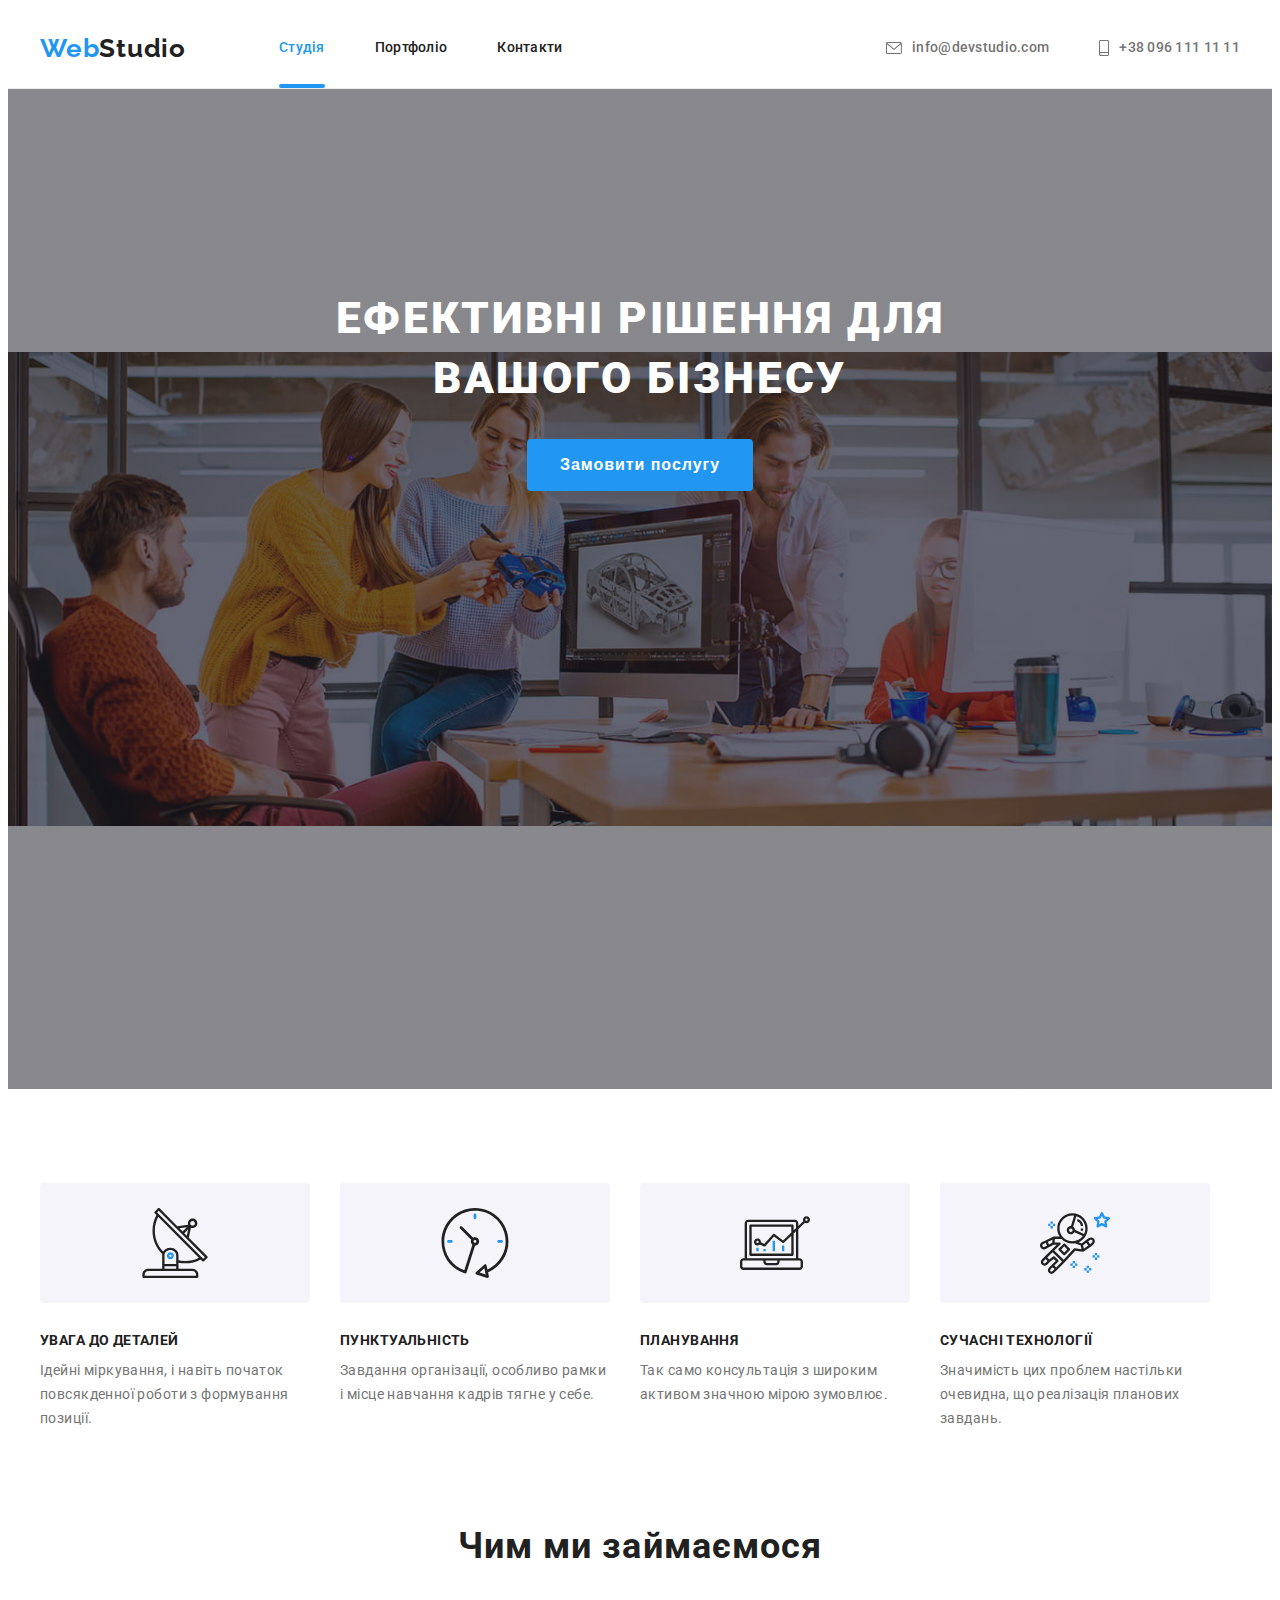
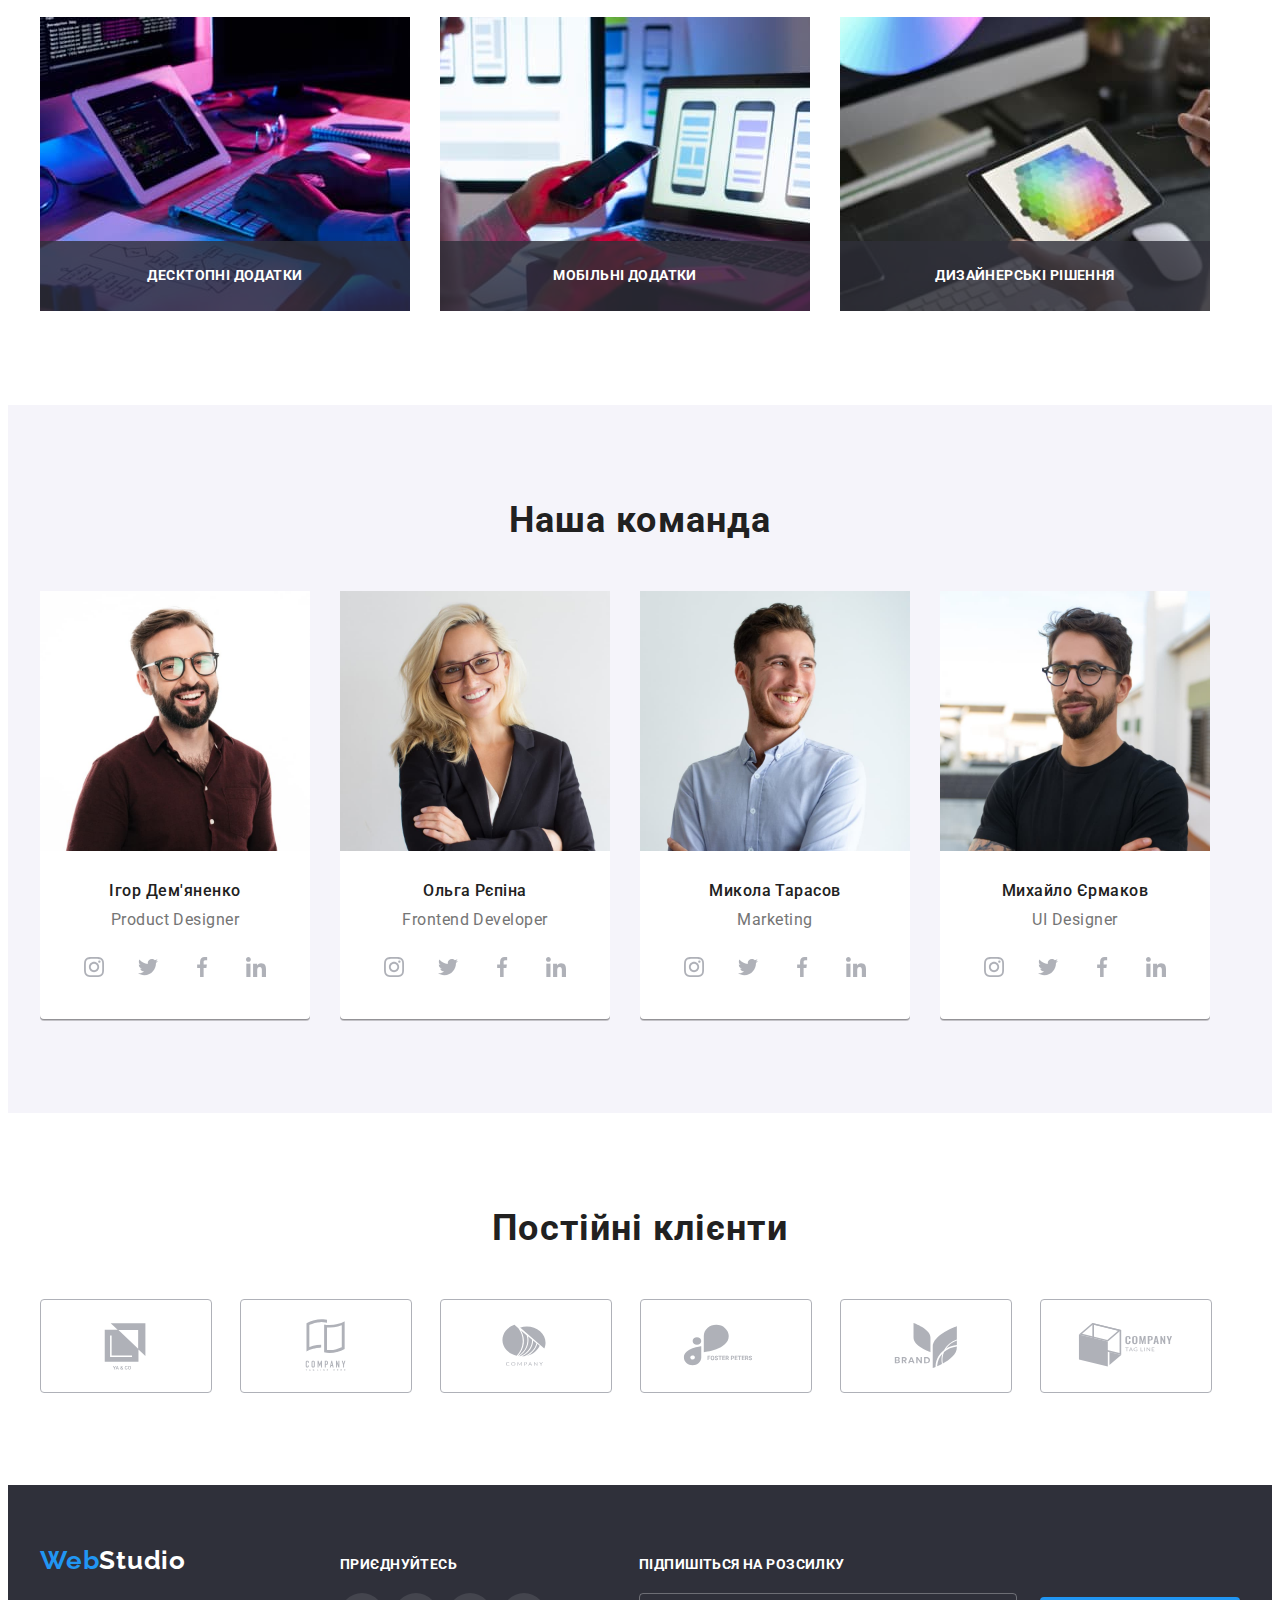
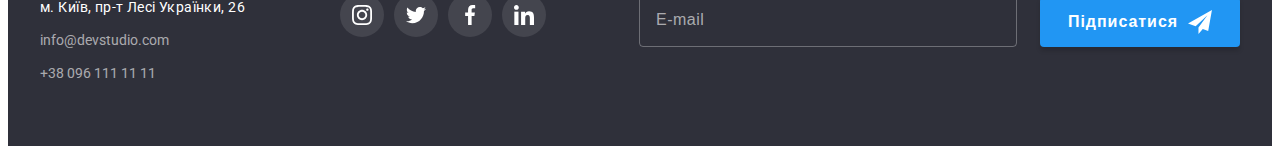
==== commit ac7ee3ad: "dddd" ====
--- a/index.html
+++ b/index.html
@@ -380,7 +380,7 @@
             </a></li>
       </ul>
       </div>
-        <div class="form-footer">
+        <form class="form-footer">
           <div class="form-footer-label">
           <label for="footer-form" class="form-footer-title">Підпишіться на розсилку</label>
           <input type="email" id="footer-form" placeholder="E-mail" class="form-footer-input">
@@ -391,13 +391,15 @@
             <use href="./images/icons2.svg#icon-send"></use>
           </svg>
           </button>
-        </div>
+        </form>
       </div>
     </footer>
     <div class="backdrop is-hidden" data-modal>
       <div class="modal">
       <button class="close-btn" data-modal-close>
-        <img src="./images/close-black-18dp(2)1.png" alt="close button"></button>
+        <svg width="20" height="20">
+          <use href="./images/icons1/close1.svg#icon-close"></use>
+        </svg></button>
       <form class="form">
           <h2 class="form-title">Залиште свої дані, ми вам передзвонимо</h2>
           <div class="form-field">
--- a/css/styles.css
+++ b/css/styles.css
@@ -427,10 +427,7 @@
   background-color: #2f303a;
   padding-top: 60px;
   padding-bottom: 60px;
-  max-width: 1600px;
-  margin-left: auto;
-  margin-right: auto;
-}
+  }
 .footer-socials {
   width: 206px;
   margin-right: 93px;
@@ -583,23 +580,24 @@
   0px 1px 1px rgba(0, 0, 0, 0.14), 
   0px 2px 1px rgba(0, 0, 0, 0.2);
   border-radius: 4px;
-  display: flex;
-  flex-direction: row-reverse;
-  padding: 8px;
+  padding: 40px;
 }
 .close-btn {
+  position: absolute;
+  top: 8px;
+  right: 8px;
   width: 30px;
   height: 30px;
+  padding: 4px;
   border-radius: 50%;
+  background-color: inherit;
   border: 1px solid rgba(0, 0, 0, 0.1);
   cursor: pointer;
-}
-.form {
-  width: 448px;
-  margin-left: auto;
-  margin-right: auto;
-  margin-top: 32px;
-  margin-bottom: 32px;
+  transition: fill var(--animation);
+}
+.close-btn:hover,
+.close-btn:focus {
+   fill: var(--accent-color)
   }
 .form-title {
   display: block;
@@ -620,7 +618,6 @@
   position: relative;
 }
 .form-field label {
-  margin-right: auto;
   margin-bottom: 4px;
   font-size: 12px;
   line-height: 1.17;
@@ -647,10 +644,6 @@
 .form-input:focus + .form-icon {
   fill: var(--accent-color);
 }
-.form-icon {
-  margin-right: 12px;
-  transition: fill var(--animation);
-}
 .form-input:focus ~ .form-icon,
 .form-input:not(:placeholder-shown) .form-icon {
   border-color: var(--accent-color);
@@ -670,10 +663,13 @@
   color: rgba(117, 117, 117, 0.5);
 }
 .form-check {
+  margin-top: 20px;
   margin-bottom: 30px;
 }
- .form-txt {
-  margin-bottom: 20px;
+.form-checkbox {
+  display: flex;
+  align-items: center;
+  justify-content: center;
 }
 .check-txt {
   margin-left: 7px;
@@ -732,8 +728,8 @@
   left:12px;
   width: 18px;
   height: 18px;
-  display: inline-block;
-}
+  transition: fill var(--animation);
+  }
 .form-footer {
   display: flex;
   align-items: flex-end;
@@ -745,10 +741,10 @@
   letter-spacing: 0.03em;
   text-transform: uppercase;
   color: #FFFFFF;
-  margin-bottom: 20px;
-  }
-.form-footer label {
+    }
+.form-footer-label {
   display: block;
+  margin-right: 12px;
  }
 .form-footer input {
   width: 358px;
@@ -756,7 +752,7 @@
   border: 1px solid rgba(255, 255, 255, 0.3);
   border-radius: 4px;
   padding-left: 16px;
-  margin-right: 12px;
+  margin-top: 20px;
   background-color: inherit;
 }
 .form-footer input::placeholder {
@@ -774,6 +770,7 @@
   padding: 10px 28px;
   box-shadow: 0px 4px 4px rgba(0, 0, 0, 0.15);
   border-radius: 4px;
+  border-width: 0;
   cursor: pointer;
 }
 .footer-btn-txt {
